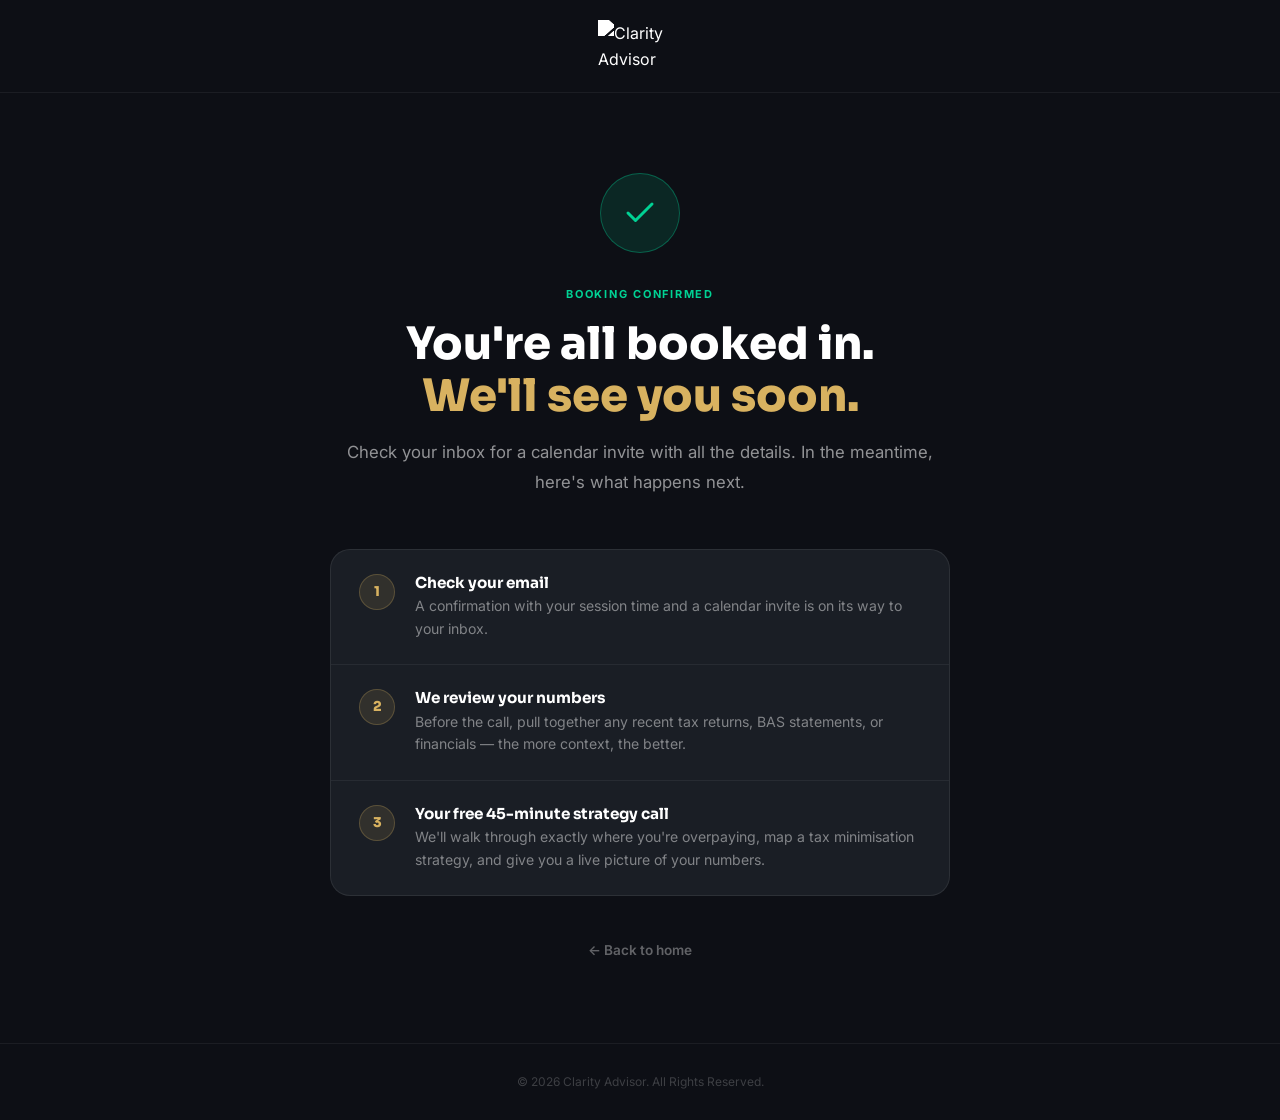
==== thankyou/index.html @ 94273e6a "Add GA4 tracking (G-9JRD1JRKMG) to all three pages Uncomments and activates the gtag snippet on the " ====
<!DOCTYPE html>
<html lang="en">
<head>
  <meta charset="UTF-8" />
  <meta name="viewport" content="width=device-width, initial-scale=1.0" />
  <title>You're Booked In — Clarity Advisor</title>
  <link rel="icon" type="image/png" href="../assets/images/favicon.png" />

  <!-- Meta Pixel -->
  <script>
    !function(f,b,e,v,n,t,s){if(f.fbq)return;n=f.fbq=function(){n.callMethod?
    n.callMethod.apply(n,arguments):n.queue.push(arguments)};if(!f._fbq)f._fbq=n;
    n.push=n;n.loaded=!0;n.version='2.0';n.queue=[];t=b.createElement(e);t.async=!0;
    t.src=v;s=b.getElementsByTagName(e)[0];s.parentNode.insertBefore(t,s)}(window,
    document,'script','https://connect.facebook.net/en_US/fbevents.js');
    fbq('init', '3267634206858309');
    fbq('track', 'PageView');
    fbq('track', 'Schedule', { content_name: 'Free Tax Review — Booked' });
  </script>
  <noscript>
    <img height="1" width="1" style="display:none" src="https://www.facebook.com/tr?id=3267634206858309&ev=Schedule&noscript=1" alt="" />
  </noscript>

  <!-- Google tag (gtag.js) -->
  <script async src="https://www.googletagmanager.com/gtag/js?id=G-9JRD1JRKMG"></script>
  <script>
    window.dataLayer = window.dataLayer || [];
    function gtag(){dataLayer.push(arguments);}
    gtag('js', new Date());
    gtag('config', 'G-9JRD1JRKMG');
  </script>

  <link rel="preconnect" href="https://fonts.googleapis.com" />
  <link rel="preconnect" href="https://fonts.gstatic.com" crossorigin />
  <link rel="stylesheet" href="https://fonts.googleapis.com/css2?family=Sora:wght@400;600;700;800&family=Inter:wght@400;500;600;700&display=swap" media="print" onload="this.media='all'" />
  <noscript><link rel="stylesheet" href="https://fonts.googleapis.com/css2?family=Sora:wght@400;600;700;800&family=Inter:wght@400;500;600;700&display=swap" /></noscript>

  <link rel="stylesheet" href="../css/style.css" />

  <style>
    .ty-page {
      min-height: 100vh;
      background: var(--col-bg);
      display: flex;
      flex-direction: column;
    }

    .ty-header {
      padding: 20px var(--gutter);
      border-bottom: 1px solid rgba(255,255,255,0.06);
      display: flex;
      align-items: center;
      justify-content: center;
    }
    .ty-header .logo-img { height: 52px; filter: brightness(0) invert(1); }

    .ty-body {
      flex: 1;
      display: flex;
      align-items: center;
      justify-content: center;
      padding: 80px var(--gutter);
    }

    .ty-card {
      text-align: center;
      max-width: 620px;
      width: 100%;
      animation: ty-fadein 0.6s cubic-bezier(0.22, 1, 0.36, 1) both;
    }

    @keyframes ty-fadein {
      from { opacity: 0; transform: translateY(24px); }
      to   { opacity: 1; transform: translateY(0); }
    }

    .ty-icon {
      width: 80px;
      height: 80px;
      border-radius: 50%;
      background: rgba(0,210,148,0.12);
      border: 1.5px solid rgba(0,210,148,0.35);
      color: #00d294;
      display: flex;
      align-items: center;
      justify-content: center;
      margin: 0 auto 32px;
    }

    .ty-label {
      font-size: 11px;
      font-weight: 700;
      letter-spacing: 0.16em;
      text-transform: uppercase;
      color: #00d294;
      margin-bottom: 16px;
      display: block;
    }

    .ty-card h1 {
      font-size: clamp(1.8rem, 4vw, 2.8rem);
      font-weight: 800;
      color: #fff;
      margin-bottom: 16px;
      line-height: 1.15;
    }

    .ty-card > p {
      font-size: 1.05rem;
      color: rgba(255,255,255,0.55);
      line-height: 1.75;
      margin-bottom: 52px;
    }

    .ty-steps {
      display: flex;
      flex-direction: column;
      gap: 0;
      text-align: left;
      background: var(--col-bg-card);
      border: 1px solid rgba(255,255,255,0.08);
      border-radius: 20px;
      overflow: hidden;
      margin-bottom: 40px;
    }

    .ty-step {
      display: flex;
      align-items: flex-start;
      gap: 20px;
      padding: 24px 28px;
      border-bottom: 1px solid rgba(255,255,255,0.06);
    }
    .ty-step:last-child { border-bottom: none; }

    .ty-step-num {
      width: 36px;
      height: 36px;
      border-radius: 50%;
      background: rgba(216,178,96,0.12);
      border: 1px solid rgba(216,178,96,0.25);
      color: #d8b260;
      font-family: 'Sora', sans-serif;
      font-size: 0.85rem;
      font-weight: 800;
      display: flex;
      align-items: center;
      justify-content: center;
      flex-shrink: 0;
    }

    .ty-step-body h4 {
      font-size: 0.95rem;
      font-weight: 700;
      color: #fff;
      margin-bottom: 4px;
    }

    .ty-step-body p {
      font-size: 0.88rem;
      color: rgba(255,255,255,0.45);
      line-height: 1.6;
      margin: 0;
    }

    .ty-back {
      display: inline-flex;
      align-items: center;
      gap: 8px;
      font-size: 0.85rem;
      font-weight: 600;
      color: rgba(255,255,255,0.35);
      text-decoration: none;
      transition: color 0.2s;
    }
    .ty-back:hover { color: rgba(255,255,255,0.75); }

    .ty-footer {
      text-align: center;
      padding: 28px var(--gutter);
      border-top: 1px solid rgba(255,255,255,0.06);
      font-size: 0.75rem;
      color: rgba(255,255,255,0.2);
    }
  </style>
</head>
<body class="ty-page">

  <header class="ty-header">
    <a href="../">
      <img src="../assets/images/logo-upscaled.png" alt="Clarity Advisor" class="logo-img" width="309" height="191" />
    </a>
  </header>

  <main class="ty-body">
    <div class="ty-card">

      <div class="ty-icon">
        <svg width="36" height="36" viewBox="0 0 24 24" fill="none" stroke="currentColor" stroke-width="2" stroke-linecap="round" stroke-linejoin="round" aria-hidden="true">
          <polyline points="20 6 9 17 4 12"/>
        </svg>
      </div>

      <span class="ty-label">Booking Confirmed</span>
      <h1>You're all booked in.<br><span style="color:#d8b260;">We'll see you soon.</span></h1>
      <p>Check your inbox for a calendar invite with all the details. In the meantime, here's what happens next.</p>

      <div class="ty-steps">
        <div class="ty-step">
          <div class="ty-step-num">1</div>
          <div class="ty-step-body">
            <h4>Check your email</h4>
            <p>A confirmation with your session time and a calendar invite is on its way to your inbox.</p>
          </div>
        </div>
        <div class="ty-step">
          <div class="ty-step-num">2</div>
          <div class="ty-step-body">
            <h4>We review your numbers</h4>
            <p>Before the call, pull together any recent tax returns, BAS statements, or financials — the more context, the better.</p>
          </div>
        </div>
        <div class="ty-step">
          <div class="ty-step-num">3</div>
          <div class="ty-step-body">
            <h4>Your free 45-minute strategy call</h4>
            <p>We'll walk through exactly where you're overpaying, map a tax minimisation strategy, and give you a live picture of your numbers.</p>
          </div>
        </div>
      </div>

      <a href="../" class="ty-back">
        ← Back to home
      </a>

    </div>
  </main>

  <script>
    // Fire GHL "Booked" webhook using email carried from the booking page
    (function () {
      var params    = new URLSearchParams(window.location.search);
      var email     = params.get('email') || '';
      var nameFull  = params.get('name')  || '';
      var nameParts = nameFull.trim().split(/\s+/);

      if (!email) return;

      fetch('https://services.leadconnectorhq.com/hooks/OgNkyxOT5jOvbkaU5DdM/webhook-trigger/e56cfc7e-104f-48d5-86ae-cd6cf4d9f8c3', {
        method:  'POST',
        headers: { 'Content-Type': 'application/json' },
        body: JSON.stringify({
          first_name:   nameParts[0] || nameFull,
          last_name:    nameParts.slice(1).join(' ') || '',
          email:        email,
          funnel_stage: 'Booked',
          source:       'Landing Page — Booking Confirmed',
        }),
      }).catch(function () {});
    })();
  </script>

  <footer class="ty-footer">
    &copy; 2026 Clarity Advisor. All Rights Reserved.
  </footer>

</body>
</html>
---- css/style.css ----
/* ============================================================
   VARIABLES  —  Clarity Advisor brand colours (sourced from clarityadvisor.au)
   ============================================================ */
:root {
  /* ── Core palette ── */
  --col-bg:       #0d0f15;   /* page background                  */
  --col-bg-card:  #1a1e25;   /* card / elevated surface          */
  --col-header:   #0f1115;   /* sticky header                    */

  --col-gold:     #d8b260;   /* primary accent — CTA, icons      */
  --col-gold-soft:#e9d1a0;   /* pale gold — hover tints          */
  --col-green:    #00d294;   /* success, checkmarks              */

  --col-white:    #ffffff;   /* primary text                     */
  --col-muted:    #82868e;   /* secondary / body text            */
  --col-silver:   #b3b8bf;   /* tertiary / captions              */

  --col-border:   rgba(255,255,255,0.08);  /* subtle dividers    */
  --col-border-card: rgba(255,255,255,0.10);

  /* ── Legacy aliases (keep wireframe button classes working) ── */
  --col-coral:    #d8b260;   /* → gold                           */
  --col-purple:   #d8b260;   /* → gold                           */
  --col-teal:     #00d294;   /* → green                         */
  --col-navy:     #0d0f15;   /* → bg                             */
  --col-dark:     #0f1115;   /* → header                        */
  --col-text:     #ffffff;
  --col-bg-light: #1a1e25;
  --col-bg-white: #0d0f15;

  /* Typography */
  --font-head: 'Sora', sans-serif;
  --font-body: 'Inter', sans-serif;

  /* Spacing */
  --section-py: 88px;
  --max-w: 1080px;
  --gutter: 24px;
}

/* ============================================================
   RESET
   ============================================================ */
*, *::before, *::after { box-sizing: border-box; margin: 0; padding: 0; }
html { scroll-behavior: smooth; }
body {
  font-family: var(--font-body);
  color: var(--col-white);
  background: var(--col-bg);
  line-height: 1.65;
  -webkit-font-smoothing: antialiased;
}
img, video { max-width: 100%; display: block; }
a { text-decoration: none; }
ul { list-style: none; }

/* ============================================================
   UTILITIES
   ============================================================ */
.container {
  max-width: var(--max-w);
  margin-inline: auto;
  padding-inline: var(--gutter);
}

.section-pad {
  padding-block: var(--section-py);
}

/* Label tags above headings */
.label {
  display: block;
  font-size: 11px;
  font-weight: 700;
  letter-spacing: 0.16em;
  text-transform: uppercase;
  color: var(--col-gold);
  margin-bottom: 12px;
}

/* Section headings */
h1, h2, h3, h4 {
  font-family: var(--font-head);
  line-height: 1.15;
  color: var(--col-white);
}
h1 { font-size: clamp(2rem, 4.5vw, 3.4rem); font-weight: 700; }
h2 { font-size: clamp(1.5rem, 3vw,  2.6rem); font-weight: 700; }
h3 { font-size: clamp(1.2rem, 2.5vw, 1.9rem); font-weight: 700; }
h4 { font-size: 1.05rem; font-weight: 700; }
p  { color: var(--col-muted); font-size: 1.05rem; line-height: 1.75; }

/* ============================================================
   BUTTONS
   ============================================================ */
.btn {
  display: inline-block;
  padding: 16px 36px;
  font-family: var(--font-body);
  font-size: 0.82rem;
  font-weight: 700;
  letter-spacing: 0.1em;
  text-transform: uppercase;
  border: none;
  border-radius: 999px;
  cursor: pointer;
  transition: opacity 0.2s, transform 0.15s;
}
.btn:hover { opacity: 0.88; transform: translateY(-1px); }

.btn-arr {
  font-size: 1.3em;
  line-height: 1;
  vertical-align: middle;
  margin-left: 6px;
  display: inline-block;
  transition: transform 0.2s ease;
}
.btn:hover .btn-arr { transform: translateX(3px); }

.btn-coral {
  background: var(--col-gold);
  color: var(--col-bg);
  animation: btn-glow-pulse 2s cubic-bezier(0.45, 0, 0.55, 1) infinite;
}

@keyframes btn-glow-pulse {
  0%, 100% {
    box-shadow:
      0 0  4px  2px rgba(216, 178, 96, 0.14),
      0 0  9px  4px rgba(216, 178, 96, 0.06);
  }
  /* peak arrives early — fast expand */
  32% {
    box-shadow:
      0 0 12px  6px rgba(216, 178, 96, 0.50),
      0 0 26px 13px rgba(216, 178, 96, 0.24),
      0 0 42px 20px rgba(216, 178, 96, 0.09);
  }
  /* slow drift back in */
  68% {
    box-shadow:
      0 0  7px  3px rgba(216, 178, 96, 0.22),
      0 0 16px  7px rgba(216, 178, 96, 0.10);
  }
}
.btn-outline {
  background: transparent;
  color: var(--col-white);
  border: 2px solid rgba(255,255,255,0.3);
}
.btn-outline:hover { border-color: var(--col-gold); color: var(--col-gold); }

/* CTA wrapper for centred buttons + fud */
.cta-block {
  margin-top: 36px;
  text-align: center;
}

/* ============================================================
   HEADER
   ============================================================ */
.site-header {
  position: sticky;
  top: 0;
  z-index: 100;
  background: rgba(15,17,21,0.92);
  backdrop-filter: blur(12px);
  -webkit-backdrop-filter: blur(12px);
}

.header-inner {
  max-width: var(--max-w);
  margin-inline: auto;
  padding-inline: var(--gutter);
  height: 80px;
  display: flex;
  align-items: center;
  justify-content: center;
  gap: 16px;
  position: relative;
}

.header-right {
  position: absolute;
  right: var(--gutter);
  display: flex;
  align-items: center;
  gap: 18px;
}

.logo {
  display: flex;
  align-items: center;
  height: 80px;
  overflow: hidden;
}
.logo-img {
  height: 68px;
  width: auto;
  filter: brightness(0) invert(1);
  opacity: 1;
  transition: opacity 0.2s;
}
.logo:hover .logo-img { opacity: 0.85; }

/* ============================================================
   GOOGLE REVIEWS BADGE
   ============================================================ */
.greviews-badge {
  display: inline-flex;
  align-items: center;
  gap: 0;
  background: var(--col-bg-card);
  border: 1px solid var(--col-border-card);
  border-radius: 100px;
  padding: 4px 11px 4px 4px;
  margin-top: 16px;
  margin-bottom: 0;
}

/* Overlapping avatar stack */
.greviews-avatars {
  display: flex;
  align-items: center;
}
.greviews-avatar {
  width: 22px;
  height: 22px;
  border-radius: 50%;
  border: 1.5px solid var(--col-bg-card);
  object-fit: cover;
  margin-left: -6px;
}
.greviews-avatar:first-child { margin-left: 0; }

/* Divider */
.greviews-divider {
  width: 1px;
  height: 16px;
  background: var(--col-border-card);
  margin: 0 8px;
  flex-shrink: 0;
}

/* Rating info */
.greviews-info {
  display: flex;
  flex-direction: column;
  gap: 3px;
}

.greviews-top {
  display: flex;
  align-items: center;
  gap: 6px;
  line-height: 1;
}

.greviews-score {
  font-family: var(--font-head);
  font-size: 0.75rem;
  font-weight: 700;
  color: var(--col-white);
}

.greviews-stars {
  color: #FBBC05;
  font-size: 0.68rem;
  letter-spacing: 1px;
  line-height: 1;
}

.greviews-sub {
  font-size: 0.6rem;
  font-weight: 600;
  color: var(--col-silver);
  letter-spacing: 0.04em;
  white-space: nowrap;
}

/* ============================================================
   SECTION 1 — HERO
   ============================================================ */
.hero {
  background: var(--col-bg);
  padding-block: 36px 64px;
}

.hero-grid {
  display: grid;
  grid-template-columns: 1fr;
  max-width: 720px;
  margin-inline: auto;
}

.hero-text { text-align: left; }
.hero-text h1 { margin-block: 0 18px; }
.hero-text p  { font-size: 1.05rem; margin-bottom: 30px; color: rgba(255,255,255,0.78); }

/* "You Love Money," — larger display line */
.hero-big-line {
  display: block;
  font-size: clamp(3rem, 6.5vw, 5rem);
  line-height: 1.05;
  margin-bottom: 6px;
}

/* Hero headline highlights */
.hero-underline {
  position: relative;
  white-space: nowrap;
}
.hero-underline::after {
  content: '';
  position: absolute;
  left: 0;
  right: 0;
  bottom: 2px;
  height: 3px;
  background: var(--col-gold);
  border-radius: 2px;
}
.hero-emphasis {
  color: var(--col-white);
  font-weight: 600;
  border-bottom: 1.5px solid rgba(216,178,96,0.45);
}

.hero-stats {
  display: flex;
  align-items: center;
  margin-top: 28px;
  padding-top: 24px;
  border-top: 1px solid rgba(255,255,255,0.1);
}
.hero-stat {
  display: flex;
  flex-direction: column;
  gap: 4px;
  flex: 1;
}
.hero-stat-val {
  font-family: var(--font-head);
  font-size: 1.4rem;
  font-weight: 800;
  color: #ffffff;
  line-height: 1;
}
.hero-stat-label {
  font-size: 0.76rem;
  color: rgba(255,255,255,0.45);
}
.hero-stat-divider {
  width: 1px;
  height: 32px;
  background: rgba(255,255,255,0.12);
  margin-inline: 20px;
  flex-shrink: 0;
}

/* ============================================================
   CREDENTIALS STRIP — auto-scrolling carousel
   ============================================================ */
.credentials-strip {
  background: var(--col-bg-card);
  border-top: 1px solid var(--col-border);
  border-bottom: 1px solid var(--col-border);
  padding-block: 12px;
  overflow: hidden;
}

.credentials-label {
  text-align: center;
  font-size: 9px;
  font-weight: 700;
  letter-spacing: 0.18em;
  text-transform: uppercase;
  color: var(--col-muted);
  margin-bottom: 10px;
}

/* Marquee wrapper — fade edges */
.credentials-marquee {
  overflow: hidden;
  -webkit-mask-image: linear-gradient(to right, transparent 0%, black 8%, black 92%, transparent 100%);
  mask-image: linear-gradient(to right, transparent 0%, black 8%, black 92%, transparent 100%);
}

/* Scrolling track */
.credentials-track {
  display: flex;
  align-items: center;
  gap: 52px;
  width: max-content;
  animation: cred-scroll 24s linear infinite;
  will-change: transform;
}

.credentials-marquee:hover .credentials-track {
  animation-play-state: paused;
}

@keyframes cred-scroll {
  from { transform: translateX(0); }
  to   { transform: translateX(-50%); }
}

/* Logo images */
.cred-logo {
  height: 26px;
  width: auto;
  flex-shrink: 0;
  opacity: 0.85;
  transition: opacity 0.2s;
}
.cred-logo:hover { opacity: 1; }

/* Circular badge (TPB) — slightly taller */
.cred-logo--badge { height: 34px; }

/* ============================================================
   SECTION 2 — SOCIAL PROOF (3 cards) — kept for other sections
   ============================================================ */
.proof-section {
  background: #ffffff;
  padding-block: var(--section-py);
  content-visibility: auto;
  contain-intrinsic-size: 0 600px;
}

.proof-section .label { color: var(--col-gold); }

.proof-section h2 {
  text-align: center;
  color: #0d0f15;
  margin-top: 8px;
  margin-bottom: 14px;
}

.proof-subhead {
  text-align: center;
  color: #6a7282;
  font-size: 0.9rem;
  max-width: 620px;
  margin-inline: auto;
  margin-bottom: 36px;
  line-height: 1.7;
}

/* ── Proof section entrance animation ── */
.proof-section .label,
.proof-section h2,
.proof-section .proof-subhead,
.proof-section .testi-card,
.proof-section .cta-block {
  opacity: 0;
  transform: translateY(32px);
  transition: opacity 0.6s ease, transform 0.6s ease;
}

.proof-section.is-visible .label         { opacity: 1; transform: translateY(0); transition-delay: 0s; }
.proof-section.is-visible h2             { opacity: 1; transform: translateY(0); transition-delay: 0.1s; }
.proof-section.is-visible .proof-subhead { opacity: 1; transform: translateY(0); transition-delay: 0.18s; }
.proof-section.is-visible .testi-card:nth-child(1) { opacity: 1; transform: translateY(0); transition-delay: 0.3s; }
.proof-section.is-visible .testi-card:nth-child(2) { opacity: 1; transform: translateY(0); transition-delay: 0.46s; }
.proof-section.is-visible .testi-card:nth-child(3) { opacity: 1; transform: translateY(0); transition-delay: 0.62s; }
.proof-section.is-visible .cta-block     { opacity: 1; transform: translateY(0); transition-delay: 0.76s; }

/* ── Testimonial cards ── */
.testi-card {
  background: #ffffff;
  border: 1.5px solid #e8e8ed;
  border-radius: 14px;
  padding: 24px;
  display: flex;
  flex-direction: column;
  gap: 18px;
  box-shadow: 0 2px 16px rgba(0,0,0,0.06);
  transition: box-shadow 0.2s, transform 0.2s;
}
.testi-card:hover {
  box-shadow: 0 8px 32px rgba(0,0,0,0.10);
  transform: translateY(-2px);
}

/* Top row: avatar + name + stars */
.testi-top {
  display: flex;
  align-items: center;
  justify-content: space-between;
  gap: 12px;
}
.testi-avatar-wrap {
  display: flex;
  align-items: center;
  gap: 12px;
}
.testi-avatar-ph {
  width: 48px;
  height: 48px;
  border-radius: 50%;
  background: #f0f0f4;
  border: 1.5px dashed #ccc;
  display: flex;
  align-items: center;
  justify-content: center;
  flex-shrink: 0;
  color: #bbb;
  overflow: hidden;
}
.testi-avatar-ph img {
  width: 100%;
  height: 100%;
  object-fit: cover;
  border-radius: 50%;
  display: block;
}
.testi-avatar-ph:has(img) {
  background: none;
  border: none;
}
.testi-meta {
  display: flex;
  flex-direction: column;
  gap: 2px;
}
.testi-name {
  font-family: var(--font-head);
  font-size: 0.88rem;
  font-weight: 700;
  color: #0d0f15;
}
.testi-role {
  font-size: 0.75rem;
  color: #82868e;
}
.testi-stars {
  color: #FBBC05;
  font-size: 0.85rem;
  letter-spacing: 1px;
  flex-shrink: 0;
}

/* Quote text */
.testi-quote {
  font-size: 0.92rem;
  color: #444;
  line-height: 1.7;
  font-style: italic;
  margin: 0;
}

/* CTA button on white bg — keep gold but darken text */
.proof-section .cta-block .btn-coral {
  background: var(--col-gold);
  color: #0d0f15;
}
.proof-section .cta-block .fud { color: #999; }

.proof-grid {
  display: grid;
  grid-template-columns: repeat(3, 1fr);
  gap: 24px;
  margin-bottom: 0;
}

/* ============================================================
   VALUE PROP #1 — COMPARE GRID
   ============================================================ */
.vp1-section {
  background: var(--col-bg);
  content-visibility: auto;
  contain-intrinsic-size: 0 700px;
}

.vp1-section .section-intro {
  text-align: center;
  max-width: 680px;
  margin-inline: auto;
  margin-bottom: 52px;
}
.vp1-section .section-intro h2 { margin-bottom: 14px; }
/* ── VP1 entrance animation ── */

/* Intro heading */
.vp1-section .section-intro {
  opacity: 0;
  transform: translateY(28px);
  transition: opacity 0.6s ease, transform 0.6s ease;
}
.vp1-section.is-visible .section-intro {
  opacity: 1;
  transform: translateY(0);
}

/* Columns */
.vp1-section .compare-col--old {
  opacity: 0;
  transform: translateX(-44px);
  transition: opacity 0.55s ease, transform 0.55s ease;
  transition-delay: 0.22s;
}
.vp1-section .compare-col--new {
  opacity: 0;
  transform: translateX(44px);
  transition: opacity 0.55s ease, transform 0.55s ease;
  transition-delay: 0.82s;
}
.vp1-section.is-visible .compare-col--old { opacity: 1; transform: translateX(0); }
.vp1-section.is-visible .compare-col--new { opacity: 1; transform: translateX(0); }

/* Badges pop in */
.vp1-section .compare-badge {
  opacity: 0;
  transform: scale(0.75);
  transition: opacity 0.3s ease, transform 0.35s cubic-bezier(0.34, 1.4, 0.64, 1);
}
.vp1-section.is-visible .compare-col--old .compare-badge { opacity: 1; transform: scale(1); transition-delay: 0.38s; }
.vp1-section.is-visible .compare-col--new .compare-badge { opacity: 1; transform: scale(1); transition-delay: 0.96s; }

/* Old Way list items — slide in from left */
.vp1-section .compare-col--old .compare-list li {
  opacity: 0;
  transform: translateX(-18px);
  transition: opacity 0.38s ease, transform 0.38s ease;
}
.vp1-section.is-visible .compare-col--old .compare-list li:nth-child(1) { opacity: 1; transform: translateX(0); transition-delay: 0.46s; }
.vp1-section.is-visible .compare-col--old .compare-list li:nth-child(2) { opacity: 1; transform: translateX(0); transition-delay: 0.56s; }
.vp1-section.is-visible .compare-col--old .compare-list li:nth-child(3) { opacity: 1; transform: translateX(0); transition-delay: 0.66s; }
.vp1-section.is-visible .compare-col--old .compare-list li:nth-child(4) { opacity: 1; transform: translateX(0); transition-delay: 0.76s; }

/* New Way list items — slide in from right with a slight bounce */
.vp1-section .compare-col--new .compare-list li {
  opacity: 0;
  transform: translateX(18px);
  transition: opacity 0.4s ease, transform 0.45s cubic-bezier(0.34, 1.15, 0.64, 1);
}
.vp1-section.is-visible .compare-col--new .compare-list li:nth-child(1) { opacity: 1; transform: translateX(0); transition-delay: 1.02s; }
.vp1-section.is-visible .compare-col--new .compare-list li:nth-child(2) { opacity: 1; transform: translateX(0); transition-delay: 1.13s; }
.vp1-section.is-visible .compare-col--new .compare-list li:nth-child(3) { opacity: 1; transform: translateX(0); transition-delay: 1.24s; }
.vp1-section.is-visible .compare-col--new .compare-list li:nth-child(4) { opacity: 1; transform: translateX(0); transition-delay: 1.35s; }

/* CTA last */
.vp1-section .cta-block {
  opacity: 0;
  transform: translateY(18px);
  transition: opacity 0.5s ease, transform 0.5s ease;
  transition-delay: 1.5s;
}
.vp1-section.is-visible .cta-block { opacity: 1; transform: translateY(0); }

.compare-grid {
  display: grid;
  grid-template-columns: 1fr 1fr;
  gap: 24px;
}

.compare-col {
  border-radius: 16px;
  padding: 32px;
}

.compare-col--old {
  background: rgba(239, 68, 68, 0.06);
  border: 1.5px solid rgba(239, 68, 68, 0.14);
}

.compare-col--new {
  background: rgba(0, 210, 148, 0.06);
  border: 1.5px solid rgba(0, 210, 148, 0.14);
}

.compare-badge {
  display: inline-block;
  font-family: var(--font-head);
  font-size: 0.7rem;
  font-weight: 700;
  letter-spacing: 0.1em;
  text-transform: uppercase;
  padding: 5px 14px;
  border-radius: 999px;
  margin-bottom: 28px;
}

.compare-badge--old {
  background: rgba(239, 68, 68, 0.12);
  color: #f87171;
  border: 1px solid rgba(239, 68, 68, 0.25);
}

.compare-badge--new {
  background: rgba(0, 210, 148, 0.10);
  color: var(--col-green);
  border: 1px solid rgba(0, 210, 148, 0.25);
}

.compare-list {
  list-style: none;
  padding: 0;
  margin: 0;
  display: flex;
  flex-direction: column;
  gap: 22px;
}

.compare-list li {
  display: flex;
  gap: 14px;
  align-items: center;
}

.compare-list li strong {
  font-family: var(--font-head);
  font-size: 0.9rem;
  font-weight: 600;
  line-height: 1.4;
}

.compare-col--old .compare-list li strong { color: rgba(255,255,255,0.65); }
.compare-col--new .compare-list li strong { color: #ffffff; }

.compare-icon {
  width: 34px;
  height: 34px;
  border-radius: 9px;
  display: flex;
  align-items: center;
  justify-content: center;
  flex-shrink: 0;
}

.compare-icon--old {
  background: rgba(239, 68, 68, 0.12);
  color: #f87171;
}

.compare-icon--new {
  background: rgba(0, 210, 148, 0.12);
  color: var(--col-green);
}

/* ============================================================
   SECTION — WHO IT'S FOR
   ============================================================ */
/* ============================================================
   WHEN TIMING MATTERS — SaaS card section
   ============================================================ */
.who-section {
  background: #000000;
  position: relative;
  overflow: hidden;
  content-visibility: auto;
  contain-intrinsic-size: 0 620px;
}

.who-section::before {
  content: '';
  position: absolute;
  top: 0;
  left: 50%;
  transform: translateX(-50%);
  width: 640px;
  height: 1px;
  background: linear-gradient(to right, transparent, rgba(216,178,96,0.35), transparent);
}

.who-section::after {
  content: '';
  position: absolute;
  inset: 0;
  background-image: radial-gradient(circle, rgba(255,255,255,0.025) 1px, transparent 1px);
  background-size: 36px 36px;
  pointer-events: none;
  z-index: 0;
}

.who-section .container {
  position: relative;
  z-index: 1;
}

.who-section h2 { color: #ffffff; }

.text-gold { color: var(--col-gold); }

.who-grid {
  display: grid;
  grid-template-columns: repeat(3, 1fr);
  gap: 20px;
}

.who-card {
  background: var(--col-bg-card);
  border: 1px solid rgba(255,255,255,0.07);
  border-radius: 20px;
  padding: 28px;
  position: relative;
  overflow: hidden;
  display: flex;
  flex-direction: column;
  opacity: 0;
  transform: translateY(40px);
  transition: opacity 0.6s ease, transform 0.6s cubic-bezier(0.22, 1, 0.36, 1), border-color 0.3s ease, box-shadow 0.3s ease;
}

.who-section.is-visible .who-card:nth-child(1) { opacity: 1; transform: translateY(0); transition-delay: 0.1s; }
.who-section.is-visible .who-card:nth-child(2) { opacity: 1; transform: translateY(0); transition-delay: 0.25s; }
.who-section.is-visible .who-card:nth-child(3) { opacity: 1; transform: translateY(0); transition-delay: 0.4s; }

.who-card:hover {
  border-color: rgba(216,178,96,0.35);
  box-shadow: 0 24px 64px rgba(0,0,0,0.45), 0 0 0 1px rgba(216,178,96,0.1), 0 0 36px rgba(216,178,96,0.07);
  transform: translateY(-8px);
  transition: transform 0.28s cubic-bezier(0.22, 1, 0.36, 1), border-color 0.28s ease, box-shadow 0.28s ease, opacity 0s;
}

.who-card-num {
  position: absolute;
  top: -8px;
  right: 16px;
  font-family: 'Sora', sans-serif;
  font-size: 96px;
  font-weight: 800;
  line-height: 1;
  color: rgba(255,255,255,0.04);
  pointer-events: none;
  user-select: none;
  letter-spacing: -4px;
}

.who-card-header {
  display: flex;
  align-items: center;
  justify-content: space-between;
  margin-bottom: 20px;
}

.who-icon {
  width: 42px;
  height: 42px;
  border-radius: 12px;
  background: rgba(216,178,96,0.1);
  border: 1px solid rgba(216,178,96,0.18);
  color: var(--col-gold);
  display: flex;
  align-items: center;
  justify-content: center;
  flex-shrink: 0;
  transition: background 0.25s ease, box-shadow 0.25s ease;
}

.who-card:hover .who-icon {
  background: rgba(216,178,96,0.18);
  box-shadow: 0 0 18px rgba(216,178,96,0.22);
}

.who-tag {
  font-size: 0.66rem;
  font-weight: 700;
  text-transform: uppercase;
  letter-spacing: 0.1em;
  color: var(--col-gold);
  background: rgba(216,178,96,0.1);
  border: 1px solid rgba(216,178,96,0.2);
  padding: 3px 10px;
  border-radius: 999px;
}

.who-card-title {
  font-size: 1.05rem;
  font-weight: 700;
  color: #ffffff;
  margin: 0 0 18px;
}

.who-list {
  list-style: none;
  padding: 0;
  margin: 0;
  display: flex;
  flex-direction: column;
  gap: 11px;
  flex: 1;
}

.who-list li {
  display: flex;
  align-items: flex-start;
  gap: 10px;
  font-size: 0.86rem;
  color: rgba(255,255,255,0.5);
  line-height: 1.45;
}

.who-list li::before {
  content: '✓';
  color: var(--col-gold);
  font-weight: 700;
  font-size: 0.78rem;
  flex-shrink: 0;
  margin-top: 1px;
}

.who-outcome {
  display: flex;
  align-items: center;
  gap: 8px;
  margin-top: 24px;
  padding-top: 20px;
  border-top: 1px solid rgba(255,255,255,0.07);
  font-size: 0.8rem;
  font-weight: 600;
  color: var(--col-green);
}

.who-outcome-dot {
  width: 7px;
  height: 7px;
  border-radius: 50%;
  background: var(--col-green);
  flex-shrink: 0;
  animation: dot-pulse 2.4s ease-in-out infinite;
}

@keyframes dot-pulse {
  0%, 100% { box-shadow: 0 0 0 0 rgba(0,210,148,0.45); }
  50%       { box-shadow: 0 0 0 6px rgba(0,210,148,0); }
}

/* ============================================================
   SECTION — HOW IT WORKS  (vertical timeline)
   ============================================================ */
.how-section {
  background: var(--col-bg-card);
  content-visibility: auto;
  contain-intrinsic-size: 0 600px;
}

.how-intro {
  text-align: center;
  max-width: 580px;
  margin-inline: auto;
  margin-bottom: 60px;
}
.how-intro h2 { margin-bottom: 12px; }

/* Steps wrapper — positions the line */
.how-steps {
  position: relative;
  max-width: 600px;
  margin-inline: auto;
}

/* Ghost track line (dim background) */
.how-steps::before {
  content: '';
  position: absolute;
  left: 19px;
  top: 20px;
  bottom: 20px;
  width: 2px;
  background: rgba(255,255,255,0.07);
  border-radius: 2px;
}

/* Animated fill line */
.how-line {
  position: absolute;
  left: 19px;
  top: 20px;
  width: 2px;
  height: calc(100% - 40px);
  border-radius: 2px;
  overflow: hidden;
  z-index: 0;
  pointer-events: none;
}
.how-line-fill {
  width: 100%;
  height: 100%;
  background: linear-gradient(to bottom, #1a1a1a, var(--col-gold));
  transform: scaleY(0);
  transform-origin: top;
  transition: transform 1.8s cubic-bezier(0.16, 1, 0.3, 1);
}
.how-steps.is-visible .how-line-fill {
  transform: scaleY(1);
}

/* Individual step row */
.how-step {
  display: grid;
  grid-template-columns: 40px 1fr;
  gap: 28px;
  align-items: flex-start;
  padding-bottom: 40px;
  position: relative;
  z-index: 1;
  opacity: 0;
  transform: translateX(-20px);
  transition: opacity 0.5s ease, transform 0.5s ease;
}
.how-step:last-child { padding-bottom: 0; }

.how-steps.is-visible .how-step:nth-child(2) { opacity: 1; transform: translateX(0); transition-delay: 0.2s; }
.how-steps.is-visible .how-step:nth-child(3) { opacity: 1; transform: translateX(0); transition-delay: 0.55s; }
.how-steps.is-visible .how-step:nth-child(4) { opacity: 1; transform: translateX(0); transition-delay: 0.9s; }

/* Numbered circle — bouncy pop-in */
.how-step-dot {
  width: 40px;
  height: 40px;
  border-radius: 50%;
  background: var(--col-bg-card);
  border: 2px solid rgba(216,178,96,0.2);
  color: var(--col-gold);
  font-family: var(--font-head);
  font-size: 0.85rem;
  font-weight: 800;
  display: flex;
  align-items: center;
  justify-content: center;
  position: relative;
  z-index: 2;
  flex-shrink: 0;
  transform: scale(0.3);
  transition: transform 0.5s cubic-bezier(0.34, 1.56, 0.64, 1), border-color 0.4s ease;
}
.how-steps.is-visible .how-step:nth-child(2) .how-step-dot { transform: scale(1); border-color: var(--col-gold); transition-delay: 0.38s; }
.how-steps.is-visible .how-step:nth-child(3) .how-step-dot { transform: scale(1); border-color: var(--col-gold); transition-delay: 0.72s; }
.how-steps.is-visible .how-step:nth-child(4) .how-step-dot { transform: scale(1); border-color: var(--col-gold); transition-delay: 1.06s; }

/* Step label ("STEP 01") */
.how-step-label {
  display: block;
  font-size: 10px;
  font-weight: 700;
  letter-spacing: 0.2em;
  text-transform: uppercase;
  color: var(--col-gold);
  margin-bottom: 8px;
}

/* Step body text */
.how-step-body h4 {
  font-size: 1.1rem;
  font-weight: 700;
  color: #ffffff;
  margin-bottom: 10px;
}
.how-step-body p {
  font-size: 0.92rem;
  color: rgba(255,255,255,0.5);
  line-height: 1.75;
  margin: 0;
}

/* ============================================================
   SECTION — FAQ
   ============================================================ */
.faq-section {
  background: var(--col-bg);
  content-visibility: auto;
  contain-intrinsic-size: 0 700px;
}

.faq-section h2 {
  text-align: center;
  margin-bottom: 52px;
}

.faq-list { max-width: 740px; margin-inline: auto; }

.faq-item { border-bottom: 1px solid var(--col-border); }

.faq-question {
  width: 100%;
  background: none;
  border: none;
  cursor: pointer;
  display: flex;
  justify-content: space-between;
  align-items: center;
  padding-block: 22px;
  font-family: var(--font-head);
  font-size: 1rem;
  font-weight: 700;
  color: var(--col-white);
  text-align: left;
  gap: 16px;
  transition: color 0.2s;
}
.faq-question:hover { color: var(--col-gold); }

.faq-icon {
  width: 28px;
  height: 28px;
  flex-shrink: 0;
  border-radius: 50%;
  background: var(--col-bg-card);
  border: 1px solid var(--col-border-card);
  color: var(--col-silver);
  display: flex;
  align-items: center;
  justify-content: center;
  font-size: 1.2rem;
  font-weight: 300;
  transition: transform 0.25s, background 0.2s;
}

.faq-answer {
  display: none;
  padding-bottom: 22px;
  color: var(--col-muted);
  font-size: 0.97rem;
  line-height: 1.75;
}

.faq-item.open .faq-answer { display: block; }
.faq-item.open .faq-icon {
  transform: rotate(45deg);
  background: var(--col-gold);
  color: var(--col-bg);
  border-color: var(--col-gold);
}

/* ============================================================
   SECTION — FINAL CTA
   ============================================================ */
.final-cta {
  background: var(--col-bg-card);
  border-top: 1px solid var(--col-border);
  content-visibility: auto;
  contain-intrinsic-size: 0 550px;
}

.final-cta-inner {
  max-width: 620px;
  margin-inline: auto;
  text-align: center;
}
.final-cta-inner h2 { margin-block: 16px 20px; }
.final-cta-inner > p { margin-bottom: 36px; }
.recap-icons {
  display: grid;
  grid-template-columns: repeat(4, 1fr);
  gap: 24px;
  margin-bottom: 40px;
  max-width: 720px;
  margin-inline: auto;
}

.recap-icon-item {
  display: flex;
  flex-direction: column;
  align-items: center;
  text-align: center;
  gap: 14px;
}

.recap-icon-badge {
  width: 72px;
  height: 72px;
  border-radius: 50%;
  background: rgba(216,178,96,0.12);
  border: 1px solid rgba(216,178,96,0.28);
  color: var(--col-gold);
  display: flex;
  align-items: center;
  justify-content: center;
  flex-shrink: 0;
  transition: background 0.25s ease, box-shadow 0.25s ease;
}

.recap-icon-item:hover .recap-icon-badge {
  background: rgba(216,178,96,0.2);
  box-shadow: 0 0 20px rgba(216,178,96,0.18);
}

.recap-icon-label {
  font-size: 0.84rem;
  font-weight: 600;
  color: rgba(255,255,255,0.8);
  line-height: 1.4;
}

/* ============================================================
   CTA MODAL FORM
   ============================================================ */
.cta-modal {
  position: fixed;
  inset: 0;
  z-index: 1000;
  display: flex;
  align-items: center;
  justify-content: center;
  padding: 20px;
  opacity: 0;
  visibility: hidden;
  pointer-events: none;
  transition: opacity 0.28s ease, visibility 0.28s ease;
}

.cta-modal.is-open {
  opacity: 1;
  visibility: visible;
  pointer-events: all;
}

.cta-modal-backdrop {
  position: absolute;
  inset: 0;
  background: rgba(0,0,0,0.75);
  backdrop-filter: blur(4px);
}

.cta-modal-card {
  position: relative;
  background: var(--col-bg-card);
  border: 1px solid rgba(216,178,96,0.2);
  border-radius: 24px;
  padding: 40px;
  width: 100%;
  max-width: 560px;
  max-height: 90vh;
  overflow-y: auto;
  box-shadow: 0 32px 80px rgba(0,0,0,0.6), 0 0 0 1px rgba(216,178,96,0.08);
  transform: translateY(20px) scale(0.97);
  transition: transform 0.32s cubic-bezier(0.22, 1, 0.36, 1);
}

.cta-modal.is-open .cta-modal-card {
  transform: translateY(0) scale(1);
}

.cta-modal-header {
  margin-bottom: 28px;
}

.cta-modal-header .label {
  display: block;
  margin-bottom: 10px;
}

.cta-modal-header h3 {
  font-size: clamp(1.4rem, 3vw, 1.9rem);
  font-weight: 800;
  color: #fff;
  margin: 0 0 10px;
  line-height: 1.2;
}

.cta-modal-header p {
  font-size: 0.9rem;
  color: rgba(255,255,255,0.5);
  margin: 0;
}

.cta-form {
  display: flex;
  flex-direction: column;
  gap: 16px;
}

.cta-form-row {
  display: grid;
  grid-template-columns: 1fr 1fr;
  gap: 16px;
}

.cta-form-field {
  display: flex;
  flex-direction: column;
  gap: 6px;
}

.cta-form-field label {
  font-size: 0.82rem;
  font-weight: 600;
  color: rgba(255,255,255,0.65);
}

.cta-form-field label span { color: var(--col-gold); }
.cta-form-field label .optional { color: rgba(255,255,255,0.3); font-weight: 400; }

.cta-form-field input,
.cta-form-field select,
.cta-form-field textarea {
  background: rgba(255,255,255,0.05);
  border: 1px solid rgba(255,255,255,0.1);
  border-radius: 10px;
  padding: 12px 14px;
  font-size: 0.92rem;
  color: #fff;
  font-family: inherit;
  width: 100%;
  transition: border-color 0.2s, box-shadow 0.2s;
  outline: none;
}

.cta-form-field input::placeholder,
.cta-form-field textarea::placeholder { color: rgba(255,255,255,0.25); }

.cta-form-field select option { background: #1a1e25; color: #fff; }

.cta-form-field input:focus,
.cta-form-field select:focus,
.cta-form-field textarea:focus {
  border-color: rgba(216,178,96,0.5);
  box-shadow: 0 0 0 3px rgba(216,178,96,0.1);
}

.cta-form-field textarea { resize: vertical; min-height: 80px; }

.field-error {
  font-size: 0.76rem;
  color: #ff6b6b;
  min-height: 1em;
  display: block;
}

.cta-form-field input.invalid,
.cta-form-field select.invalid {
  border-color: rgba(255,107,107,0.6);
  box-shadow: 0 0 0 3px rgba(255,107,107,0.1);
}

.cta-form-field input.valid {
  border-color: rgba(0,210,148,0.5);
}

.cta-form-submit {
  width: 100%;
  margin-top: 4px;
  font-size: 0.82rem;
  padding-block: 15px;
  display: flex;
  align-items: center;
  justify-content: space-between;
}

.cta-form-note {
  font-size: 0.76rem;
  color: rgba(255,255,255,0.3);
  text-align: center;
  margin: 0;
}

.cta-form-success {
  text-align: center;
  padding: 20px 0 10px;
}

.success-icon {
  width: 64px;
  height: 64px;
  border-radius: 50%;
  background: rgba(0,210,148,0.12);
  border: 1px solid rgba(0,210,148,0.3);
  color: var(--col-green);
  display: flex;
  align-items: center;
  justify-content: center;
  margin: 0 auto 20px;
}

.cta-form-success h4 {
  font-size: 1.3rem;
  font-weight: 700;
  color: #fff;
  margin: 0 0 10px;
}

.cta-form-success p {
  font-size: 0.9rem;
  color: rgba(255,255,255,0.5);
  margin: 0;
}

@media (max-width: 500px) {
  .cta-modal-card { padding: 28px 20px; }
  .cta-form-row   { grid-template-columns: 1fr; }
}

/* ============================================================
   FOOTER
   ============================================================ */
.site-footer {
  background: var(--col-navy);
  color: rgba(255,255,255,0.45);
  padding-block: 52px;
  padding-inline: var(--gutter);
}

.footer-inner {
  max-width: var(--max-w);
  margin-inline: auto;
  display: flex;
  flex-wrap: wrap;
  justify-content: space-between;
  align-items: flex-start;
  gap: 28px;
}

.footer-logo-link {
  display: inline-flex;
  align-items: center;
}
.footer-logo-img {
  height: 72px;
  width: auto;
  opacity: 0.9;
  transition: opacity 0.2s;
}
.footer-logo-link:hover .footer-logo-img { opacity: 1; }

.footer-links {
  display: flex;
  flex-wrap: wrap;
  gap: 20px;
}
.footer-links a {
  color: rgba(255,255,255,0.45);
  font-size: 0.88rem;
  transition: color 0.2s;
}
.footer-links a:hover { color: #fff; }

.footer-legal {
  width: 100%;
  text-align: center;
  font-size: 0.72rem;
  color: rgba(255,255,255,0.22);
  margin-top: 28px;
  padding-top: 28px;
  border-top: 1px solid rgba(255,255,255,0.1);
}

/* ============================================================
   CREDENTIALS — constrain marquee width on desktop
   ============================================================ */
@media (min-width: 681px) {
  .credentials-marquee {
    max-width: 860px;
    margin-inline: auto;
  }
}

/* ============================================================
   RESPONSIVE — MOBILE
   ============================================================ */
@media (max-width: 680px) {
  :root { --section-py: 60px; }

  .hero-stat-val     { font-size: 1.2rem; }
  .hero-stat-divider { margin-inline: 16px; }
  .proof-grid        { grid-template-columns: 1fr; }
  .compare-grid      { grid-template-columns: 1fr; }
  .who-grid          { grid-template-columns: 1fr; }
  .recap-icons       { grid-template-columns: repeat(2, 1fr); gap: 28px; }

  .header-right .btn { display: none; }
}

/* ============================================================
   REDUCED MOTION — disable heavy animations for accessibility
   and performance on low-power devices
   ============================================================ */
@media (prefers-reduced-motion: reduce) {
  .credentials-track            { animation: none; }
  .btn-coral                    { animation: none; }
  .who-outcome-dot              { animation: none; }
  .how-line-fill                { transition: none; }
  .who-card,
  .how-step,
  .proof-section .label,
  .proof-section h2,
  .proof-section .proof-subhead,
  .proof-section .testi-card,
  .proof-section .cta-block,
  .vp1-section .section-intro,
  .vp1-section .compare-col--old,
  .vp1-section .compare-col--new,
  .vp1-section .compare-badge,
  .vp1-section .compare-col--old .compare-list li,
  .vp1-section .compare-col--new .compare-list li,
  .vp1-section .cta-block       { opacity: 1; transform: none; transition: none; }
  .how-step-dot                 { transform: scale(1); transition: none; }
  *, *::before, *::after        { transition-duration: 0.01ms !important; animation-duration: 0.01ms !important; }
}
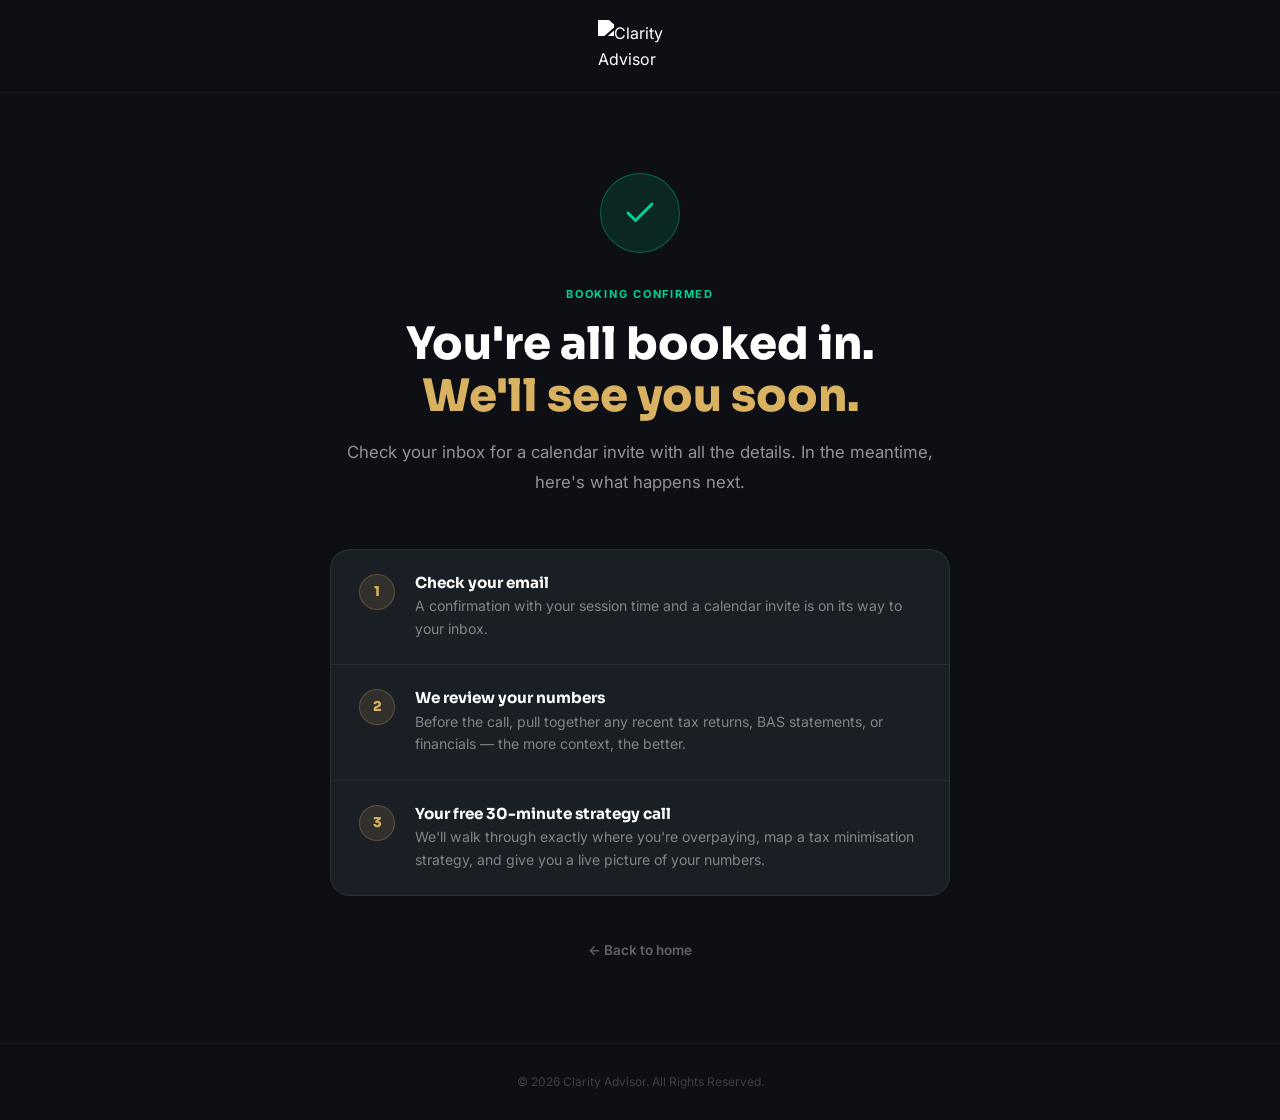
==== commit 14169dbb: "Update 45-minute to 30-minute on thank you page, email label to Business Email" ====
--- a/thankyou/index.html
+++ b/thankyou/index.html
@@ -13,12 +13,42 @@
     n.push=n;n.loaded=!0;n.version='2.0';n.queue=[];t=b.createElement(e);t.async=!0;
     t.src=v;s=b.getElementsByTagName(e)[0];s.parentNode.insertBefore(t,s)}(window,
     document,'script','https://connect.facebook.net/en_US/fbevents.js');
-    fbq('init', '3267634206858309');
+    fbq('init', '1700395107938724');
     fbq('track', 'PageView');
-    fbq('track', 'Schedule', { content_name: 'Free Tax Review — Booked' });
+    var _scheduleEventId = 'schedule_' + Date.now() + '_' + Math.random().toString(36).slice(2, 8);
+    fbq('track', 'Schedule', { content_name: 'Free Tax Review — Booked' }, { eventID: _scheduleEventId });
+
+    // CAPI — server-side Schedule event (deduplicated via eventID)
+    (function (eid) {
+      var p = new URLSearchParams(window.location.search);
+      var email    = p.get('email') || '';
+      var nameFull = p.get('name')  || '';
+      var parts    = nameFull.trim().split(/\s+/);
+      function getCookie(name) {
+        var m = document.cookie.match('(^|;)\\s*' + name + '=([^;]+)');
+        return m ? m[2] : '';
+      }
+      var fbp = getCookie('_fbp');
+      var fbc = getCookie('_fbc');
+      fetch('/api/track', {
+        method:  'POST',
+        headers: { 'Content-Type': 'application/json' },
+        body: JSON.stringify({
+          event_name:        'Schedule',
+          event_id:          eid,
+          email:             email,
+          first_name:        parts[0] || nameFull,
+          last_name:         parts.slice(1).join(' ') || '',
+          event_source_url:  window.location.href,
+          client_user_agent: navigator.userAgent,
+          fbp:               fbp,
+          fbc:               fbc,
+        }),
+      }).catch(function () {});
+    })(_scheduleEventId);
   </script>
   <noscript>
-    <img height="1" width="1" style="display:none" src="https://www.facebook.com/tr?id=3267634206858309&ev=Schedule&noscript=1" alt="" />
+    <img height="1" width="1" style="display:none" src="https://www.facebook.com/tr?id=1700395107938724&ev=Schedule&noscript=1" alt="" />
   </noscript>
 
   <!-- Google tag (gtag.js) -->
@@ -223,7 +253,7 @@
         <div class="ty-step">
           <div class="ty-step-num">3</div>
           <div class="ty-step-body">
-            <h4>Your free 45-minute strategy call</h4>
+            <h4>Your free 30-minute strategy call</h4>
             <p>We'll walk through exactly where you're overpaying, map a tax minimisation strategy, and give you a live picture of your numbers.</p>
           </div>
         </div>
@@ -264,5 +294,7 @@
     &copy; 2026 Clarity Advisor. All Rights Reserved.
   </footer>
 
+  <!-- Vercel Speed Insights -->
+  <script defer src="/_vercel/speed-insights/script.js"></script>
 </body>
 </html>
